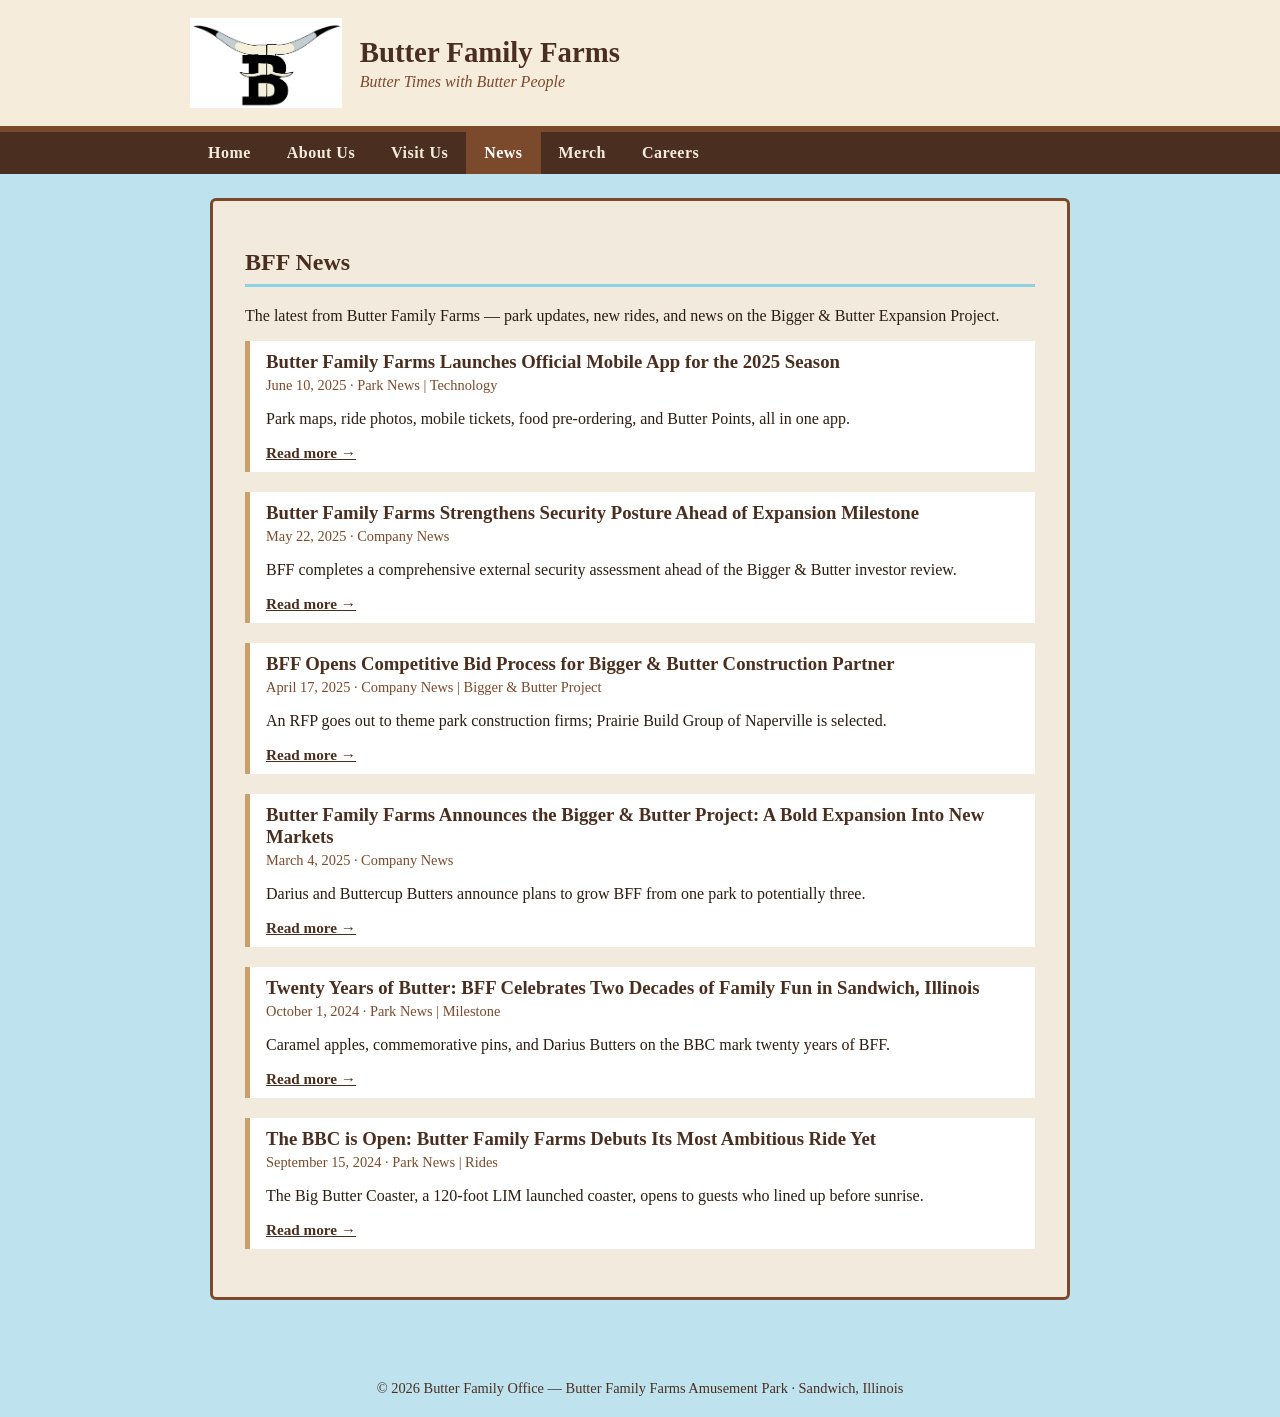
==== news/index.html @ 13c8bb12 "Add news section index page and article styles" ====
<!DOCTYPE html>
<html lang="en">
<head>
<meta charset="UTF-8">
<title>News | Butter Family Farms</title>
<meta name="viewport" content="width=device-width, initial-scale=1">
<link rel="stylesheet" href="../style.css">
</head>
<body>

<div class="ferris-bg">
  <div class="ferris-wheel">
    <div class="stand left"></div>
    <div class="stand right"></div>
    <div class="rim"></div>
    <div class="diag1"></div>
    <div class="diag2"></div>
    <div class="cabin"><span class="c1"></span></div>
    <div class="cabin"><span class="c2"></span></div>
    <div class="cabin"><span class="c3"></span></div>
    <div class="cabin"><span class="c4"></span></div>
    <div class="cabin"><span class="c5"></span></div>
    <div class="cabin"><span class="c6"></span></div>
    <div class="cabin"><span class="c7"></span></div>
    <div class="cabin"><span class="c8"></span></div>
  </div>
</div>

<header class="site-header">
  <div class="header-inner">
    <img class="logo" src="../images/logo.png" alt="Butter Family Farms Logo">
    <div class="site-title">
      <h1>Butter Family Farms</h1>
      <p>Butter Times with Butter People</p>
    </div>
  </div>
</header>

<nav class="site-nav">
  <ul>
    <li><a href="../index.html">Home</a></li>
    <li><a href="../about.html">About Us</a></li>
    <li><a href="../visit.html">Visit Us</a></li>
    <li><a href="index.html" class="active">News</a></li>
    <li><a href="../merch.html">Merch</a></li>
    <li><a href="../careers.html">Careers</a></li>
  </ul>
</nav>

<div class="wrap">
  <main>
    <h2>BFF News</h2>
    <p>The latest from Butter Family Farms &mdash; park updates, new rides, and news on the
      Bigger &amp; Butter Expansion Project.</p>

    <div class="news-item">
      <h3><a href="bff-mobile-app-launch.html">Butter Family Farms Launches Official Mobile App for the 2025 Season</a></h3>
      <div class="meta">June 10, 2025 &middot; Park News | Technology</div>
      <p>Park maps, ride photos, mobile tickets, food pre-ordering, and Butter Points, all in one app.</p>
      <a class="read-more" href="bff-mobile-app-launch.html">Read more &rarr;</a>
    </div>

    <div class="news-item">
      <h3><a href="bff-security-investment-2025.html">Butter Family Farms Strengthens Security Posture Ahead of Expansion Milestone</a></h3>
      <div class="meta">May 22, 2025 &middot; Company News</div>
      <p>BFF completes a comprehensive external security assessment ahead of the Bigger &amp; Butter investor review.</p>
      <a class="read-more" href="bff-security-investment-2025.html">Read more &rarr;</a>
    </div>

    <div class="news-item">
      <h3><a href="bigger-butter-contractor-bid-process.html">BFF Opens Competitive Bid Process for Bigger &amp; Butter Construction Partner</a></h3>
      <div class="meta">April 17, 2025 &middot; Company News | Bigger &amp; Butter Project</div>
      <p>An RFP goes out to theme park construction firms; Prairie Build Group of Naperville is selected.</p>
      <a class="read-more" href="bigger-butter-contractor-bid-process.html">Read more &rarr;</a>
    </div>

    <div class="news-item">
      <h3><a href="bigger-butter-project-announcement.html">Butter Family Farms Announces the Bigger &amp; Butter Project: A Bold Expansion Into New Markets</a></h3>
      <div class="meta">March 4, 2025 &middot; Company News</div>
      <p>Darius and Buttercup Butters announce plans to grow BFF from one park to potentially three.</p>
      <a class="read-more" href="bigger-butter-project-announcement.html">Read more &rarr;</a>
    </div>

    <div class="news-item">
      <h3><a href="bff-20th-anniversary.html">Twenty Years of Butter: BFF Celebrates Two Decades of Family Fun in Sandwich, Illinois</a></h3>
      <div class="meta">October 1, 2024 &middot; Park News | Milestone</div>
      <p>Caramel apples, commemorative pins, and Darius Butters on the BBC mark twenty years of BFF.</p>
      <a class="read-more" href="bff-20th-anniversary.html">Read more &rarr;</a>
    </div>

    <div class="news-item">
      <h3><a href="bbc-big-butter-coaster-opening.html">The BBC is Open: Butter Family Farms Debuts Its Most Ambitious Ride Yet</a></h3>
      <div class="meta">September 15, 2024 &middot; Park News | Rides</div>
      <p>The Big Butter Coaster, a 120-foot LIM launched coaster, opens to guests who lined up before sunrise.</p>
      <a class="read-more" href="bbc-big-butter-coaster-opening.html">Read more &rarr;</a>
    </div>
  </main>
</div>

<footer class="site-footer">
  &copy; 2026 Butter Family Office &mdash; Butter Family Farms Amusement Park &middot; Sandwich, Illinois
</footer>

</body>
</html>
---- style.css ----
/* Butter Family Farms - shared styles */

:root{
  --brown-dark: #4a2f21;
  --brown: #7b4a2d;
  --brown-light: #c9a06b;
  --cream: #f6ecdc;
  --sky: #bfe3ee;
  --sky-deep: #8fd0e3;
  --ink: #2c1c12;
}

*{ box-sizing: border-box; }

html, body{
  margin: 0;
  padding: 0;
  font-family: Georgia, 'Times New Roman', serif;
  color: var(--ink);
  background: var(--sky);
  min-height: 100%;
}

/* ---- animated ferris wheel background ---- */
.ferris-bg{
  position: fixed;
  inset: 0;
  z-index: -1;
  overflow: hidden;
  background: linear-gradient(to bottom, var(--sky) 0%, var(--sky-deep) 60%, var(--brown-light) 100%);
}

.ferris-wheel{
  position: absolute;
  bottom: 6%;
  right: 6%;
  width: 260px;
  height: 260px;
  opacity: 0.35;
}

.ferris-wheel .rim{
  position: absolute;
  inset: 0;
  border: 8px solid var(--brown);
  border-radius: 50%;
  animation: spin 18s linear infinite;
}

.ferris-wheel .rim::before,
.ferris-wheel .rim::after{
  content:"";
  position:absolute;
  background: var(--brown);
}
.ferris-wheel .rim::before{ /* vertical spoke */
  left: 50%; top: 0; bottom: 0; width: 6px; margin-left: -3px;
}
.ferris-wheel .rim::after{ /* horizontal spoke */
  top: 50%; left: 0; right: 0; height: 6px; margin-top: -3px;
}

.ferris-wheel .diag1, .ferris-wheel .diag2{
  position:absolute;
  inset: 0;
  animation: spin 18s linear infinite;
}
.ferris-wheel .diag1::before{
  content:"";
  position:absolute;
  top:0; left:50%; width:6px; height:100%;
  background: var(--brown);
  transform: translateX(-50%) rotate(45deg);
}
.ferris-wheel .diag2::before{
  content:"";
  position:absolute;
  top:0; left:50%; width:6px; height:100%;
  background: var(--brown);
  transform: translateX(-50%) rotate(-45deg);
}

.ferris-wheel .cabin{
  position:absolute;
  width: 22px;
  height: 22px;
  background: var(--brown-dark);
  border-radius: 4px;
  animation: spin 18s linear infinite;
}
.ferris-wheel .cabin span{
  position:absolute;
  display:block;
  width: 22px;
  height: 22px;
  background: var(--cream);
  border: 3px solid var(--brown-dark);
  border-radius: 4px;
  animation: counter-spin 18s linear infinite;
}
.ferris-wheel .c1{ top: -11px; left: 50%; margin-left: -11px; }
.ferris-wheel .c2{ top: 50%; left: -11px; margin-top: -11px; }
.ferris-wheel .c3{ top: 50%; right: -11px; margin-top: -11px; }
.ferris-wheel .c4{ bottom: -11px; left: 50%; margin-left: -11px; }
.ferris-wheel .c5{ top: 18%; left: 15%; }
.ferris-wheel .c6{ top: 18%; right: 15%; }
.ferris-wheel .c7{ bottom: 18%; left: 15%; }
.ferris-wheel .c8{ bottom: 18%; right: 15%; }

.ferris-wheel .stand{
  position:absolute;
  bottom: -50px;
  left: 50%;
  width: 4px;
  height: 60px;
  background: var(--brown-dark);
  transform-origin: bottom center;
}
.ferris-wheel .stand.left{ transform: translateX(-50%) rotate(18deg); left: 42%; }
.ferris-wheel .stand.right{ transform: translateX(-50%) rotate(-18deg); left: 58%; }

@keyframes spin{
  from{ transform: rotate(0deg); }
  to{ transform: rotate(360deg); }
}
@keyframes counter-spin{
  from{ transform: rotate(0deg); }
  to{ transform: rotate(-360deg); }
}

/* ---- layout ---- */
.wrap{
  max-width: 900px;
  margin: 0 auto;
  padding: 0 20px 60px;
}

header.site-header{
  background: var(--cream);
  border-bottom: 6px solid var(--brown);
  padding: 18px 20px;
}

.header-inner{
  max-width: 900px;
  margin: 0 auto;
  display: flex;
  align-items: center;
  gap: 18px;
  flex-wrap: wrap;
}

.header-inner img.logo{
  height: 90px;
  width: auto;
}

.site-title h1{
  margin: 0;
  font-size: 1.8rem;
  color: var(--brown-dark);
}
.site-title p{
  margin: 4px 0 0;
  font-style: italic;
  color: var(--brown);
}

nav.site-nav{
  background: var(--brown-dark);
}
nav.site-nav ul{
  list-style: none;
  margin: 0;
  padding: 0;
  max-width: 900px;
  margin: 0 auto;
  display: flex;
  flex-wrap: wrap;
}
nav.site-nav a{
  display: block;
  padding: 12px 18px;
  color: var(--cream);
  text-decoration: none;
  font-weight: bold;
  letter-spacing: 0.03em;
}
nav.site-nav a:hover, nav.site-nav a.active{
  background: var(--brown);
  color: #fff;
}

main{
  background: rgba(246, 236, 220, 0.94);
  margin-top: 24px;
  padding: 28px 32px;
  border: 3px solid var(--brown);
  border-radius: 6px;
}

main h2{
  color: var(--brown-dark);
  border-bottom: 3px solid var(--sky-deep);
  padding-bottom: 8px;
}

a{ color: var(--brown-dark); }

footer.site-footer{
  text-align: center;
  padding: 20px;
  color: var(--brown-dark);
  font-size: 0.9rem;
}

.badge{
  display: inline-block;
  background: var(--sky-deep);
  color: var(--brown-dark);
  padding: 3px 10px;
  border-radius: 12px;
  font-size: 0.85rem;
  font-weight: bold;
  margin-left: 8px;
}

.construction{
  background: repeating-linear-gradient(
    45deg,
    #f6d365,
    #f6d365 12px,
    var(--brown-dark) 12px,
    var(--brown-dark) 24px
  );
  color: #fff;
  text-align: center;
  padding: 14px;
  font-weight: bold;
  border-radius: 4px;
  margin-bottom: 20px;
  text-shadow: 1px 1px 2px #000;
}

.card-grid{
  display: grid;
  grid-template-columns: repeat(auto-fit, minmax(220px, 1fr));
  gap: 18px;
  margin-top: 18px;
}

.card{
  background: #fff;
  border: 2px solid var(--brown-light);
  border-radius: 6px;
  padding: 16px;
}
.card h3{
  margin-top: 0;
  color: var(--brown-dark);
}
.card .price{
  font-weight: bold;
  color: var(--brown);
  font-size: 1.1rem;
}

.job{
  border-left: 5px solid var(--sky-deep);
  padding: 10px 16px;
  margin-bottom: 20px;
  background: #fff;
}
.job h3{
  margin-bottom: 4px;
  color: var(--brown-dark);
}
.job .meta{
  font-size: 0.9rem;
  color: var(--brown);
  margin-bottom: 8px;
}

.btn{
  display: inline-block;
  background: var(--brown);
  color: #fff;
  padding: 10px 18px;
  border-radius: 4px;
  text-decoration: none;
  font-weight: bold;
  margin-top: 10px;
}
.btn:hover{
  background: var(--brown-dark);
}

.news-item{
  border-left: 5px solid var(--brown-light);
  padding: 10px 16px;
  margin-bottom: 20px;
  background: #fff;
}
.news-item h3{
  margin: 0 0 4px;
}
.news-item h3 a{
  color: var(--brown-dark);
  text-decoration: none;
}
.news-item h3 a:hover{ text-decoration: underline; }
.news-item .meta, .news-article .meta{
  font-size: 0.9rem;
  color: var(--brown);
  margin-bottom: 8px;
}
.read-more{
  font-weight: bold;
  font-size: 0.95rem;
}

.news-article{ line-height: 1.6; }
.news-article h2{ margin-bottom: 6px; }
.back-link{ margin-top: 0; }
.media-contact{
  margin-top: 28px;
  padding-top: 12px;
  border-top: 2px dashed var(--brown-light);
  font-size: 0.95rem;
}

@media (max-width: 600px){
  .header-inner{ flex-direction: column; text-align: center; }
  nav.site-nav ul{ justify-content: center; }
  .ferris-wheel{ width: 160px; height: 160px; right: 4%; bottom: 4%; }
}
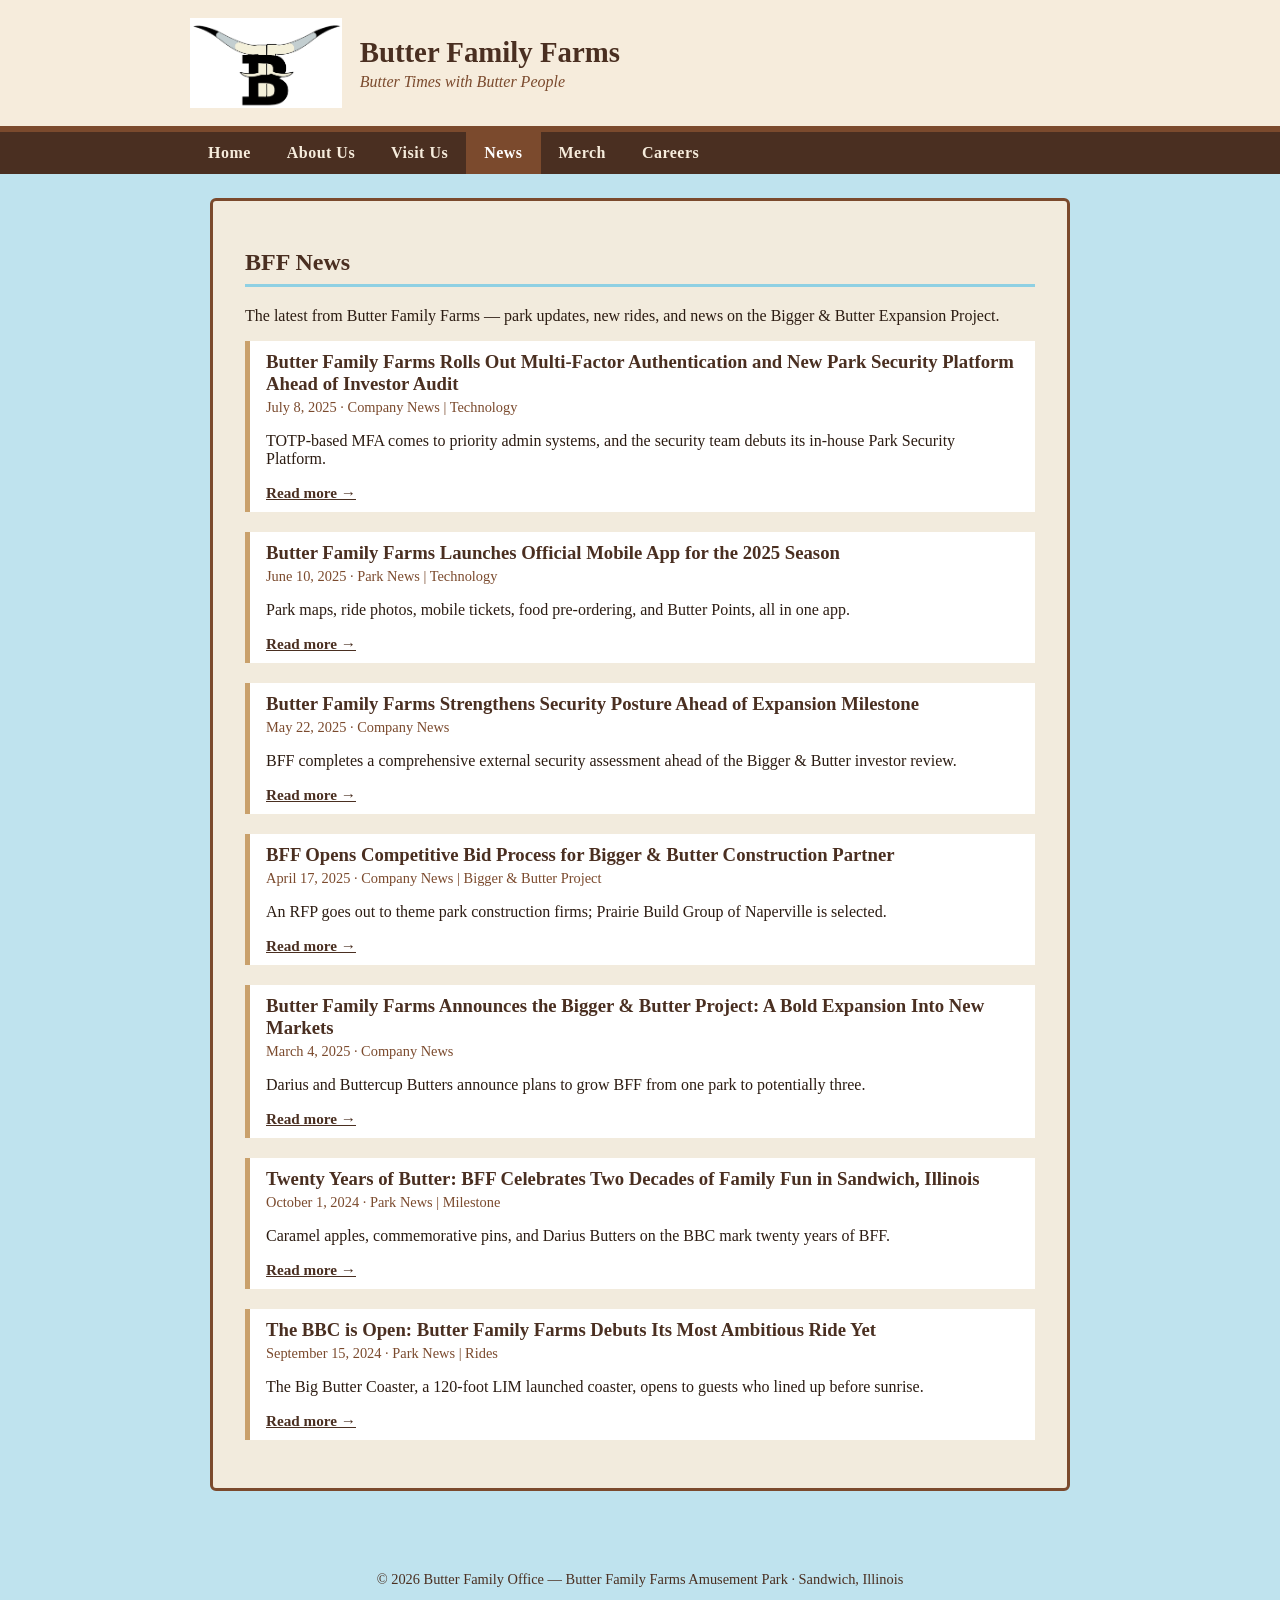
==== commit 480465ca: "Add MFA rollout and Park Security Platform press release" ====
--- a/news/index.html
+++ b/news/index.html
@@ -54,6 +54,13 @@
       Bigger &amp; Butter Expansion Project.</p>
 
     <div class="news-item">
+      <h3><a href="bff-mfa-park-security-platform.html">Butter Family Farms Rolls Out Multi-Factor Authentication and New Park Security Platform Ahead of Investor Audit</a></h3>
+      <div class="meta">July 8, 2025 &middot; Company News | Technology</div>
+      <p>TOTP-based MFA comes to priority admin systems, and the security team debuts its in-house Park Security Platform.</p>
+      <a class="read-more" href="bff-mfa-park-security-platform.html">Read more &rarr;</a>
+    </div>
+
+    <div class="news-item">
       <h3><a href="bff-mobile-app-launch.html">Butter Family Farms Launches Official Mobile App for the 2025 Season</a></h3>
       <div class="meta">June 10, 2025 &middot; Park News | Technology</div>
       <p>Park maps, ride photos, mobile tickets, food pre-ordering, and Butter Points, all in one app.</p>
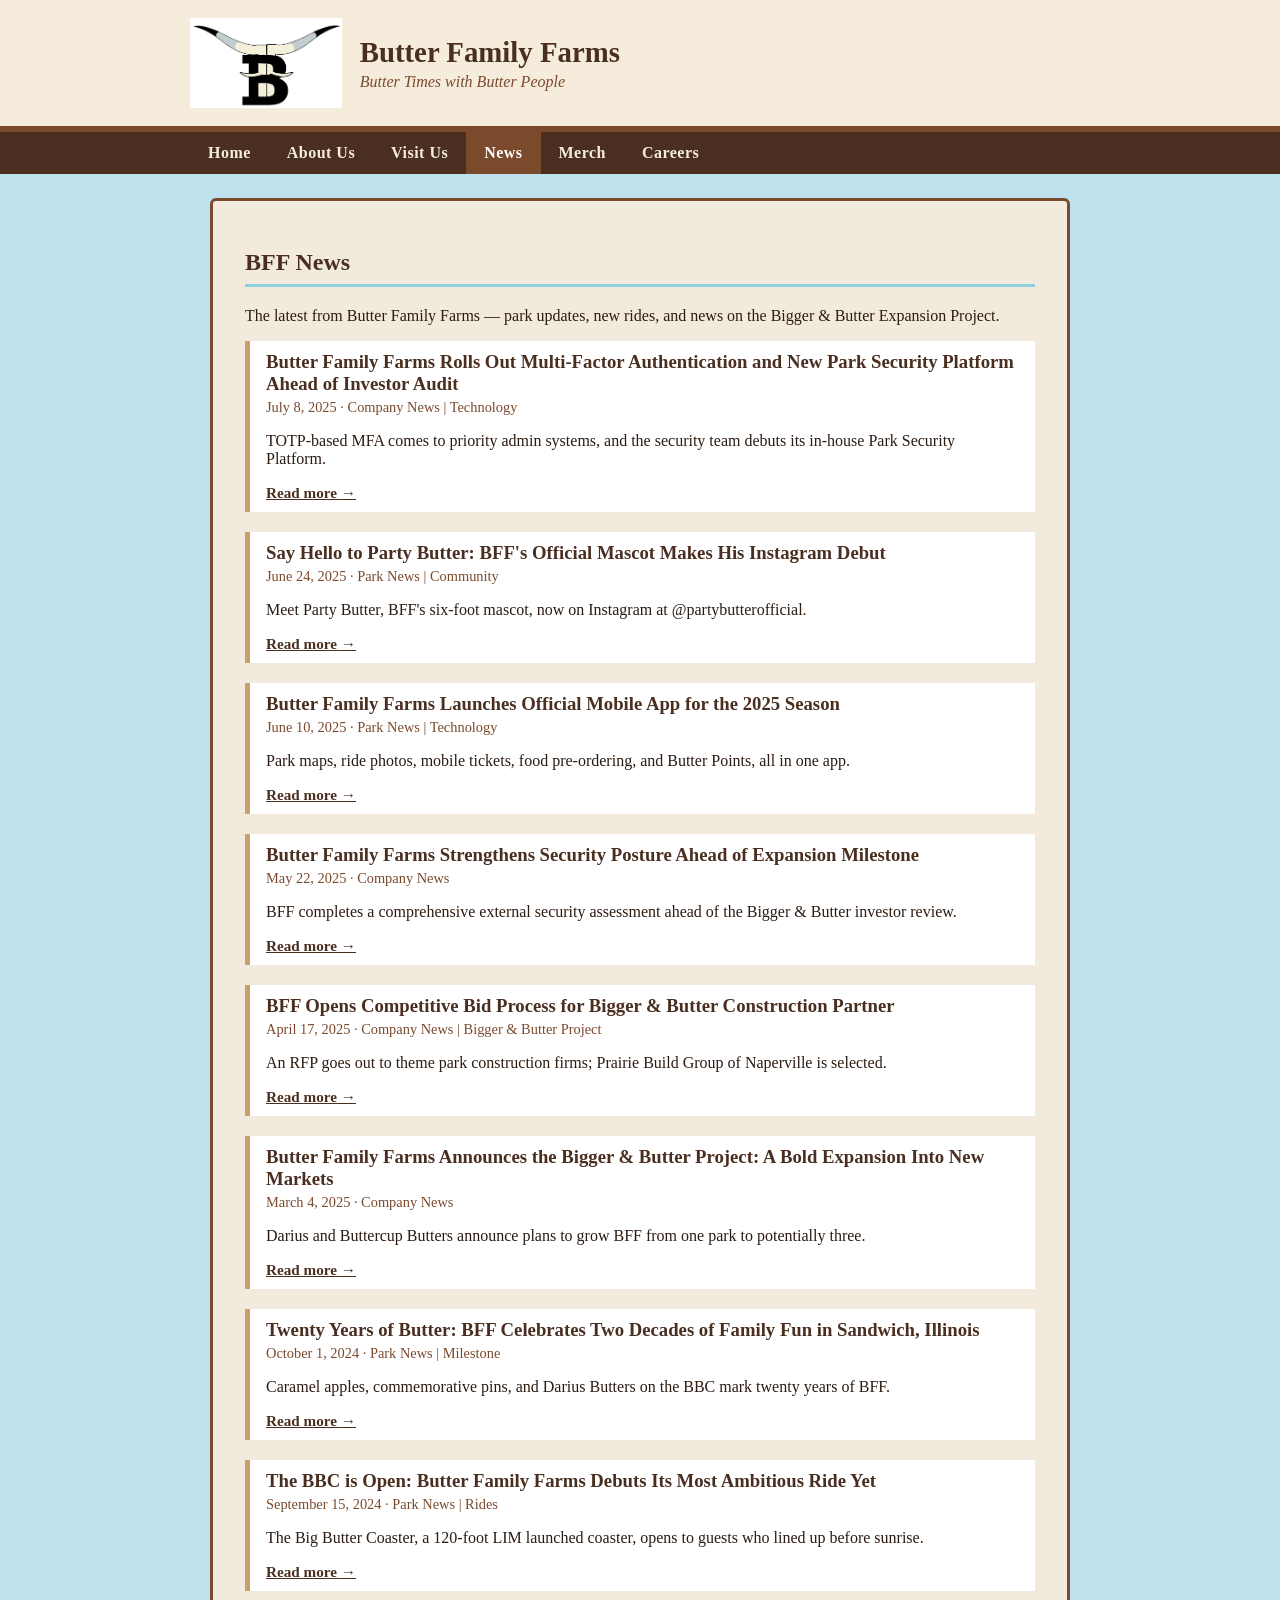
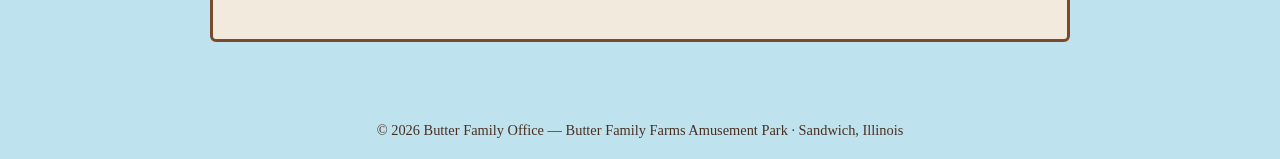
==== commit be96a3ba: "Add Party Butter Instagram launch article" ====
--- a/news/index.html
+++ b/news/index.html
@@ -61,6 +61,13 @@
     </div>
 
     <div class="news-item">
+      <h3><a href="party-butter-instagram-debut.html">Say Hello to Party Butter: BFF's Official Mascot Makes His Instagram Debut</a></h3>
+      <div class="meta">June 24, 2025 &middot; Park News | Community</div>
+      <p>Meet Party Butter, BFF's six-foot mascot, now on Instagram at @partybutterofficial.</p>
+      <a class="read-more" href="party-butter-instagram-debut.html">Read more &rarr;</a>
+    </div>
+
+    <div class="news-item">
       <h3><a href="bff-mobile-app-launch.html">Butter Family Farms Launches Official Mobile App for the 2025 Season</a></h3>
       <div class="meta">June 10, 2025 &middot; Park News | Technology</div>
       <p>Park maps, ride photos, mobile tickets, food pre-ordering, and Butter Points, all in one app.</p>
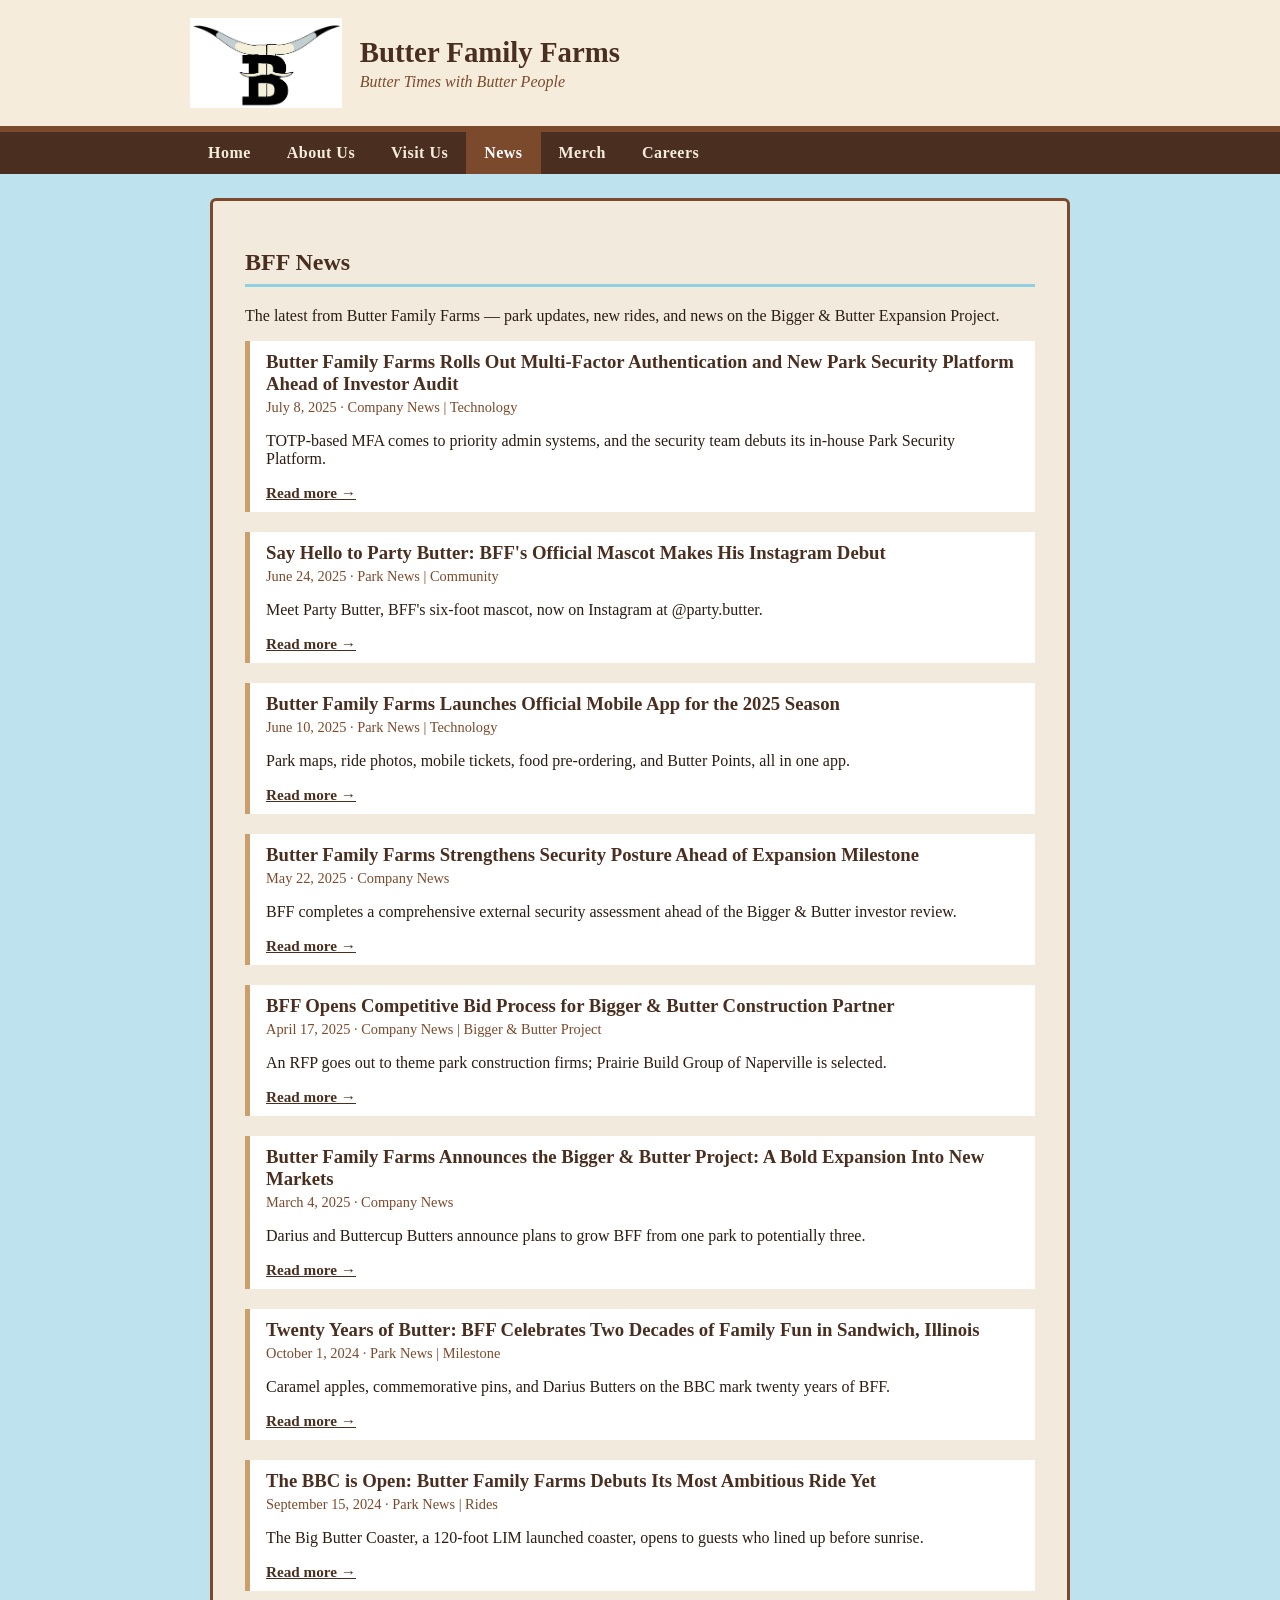
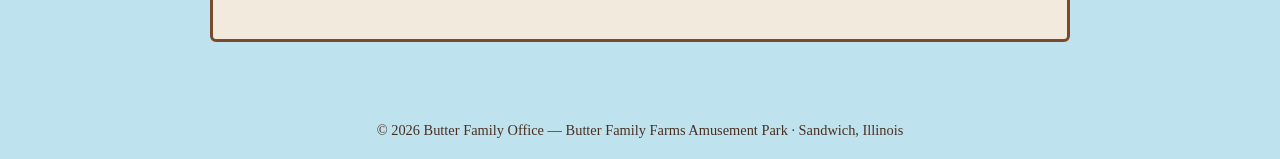
==== commit 13fab97e: "Update Party Butter Instagram handle to @party.butter" ====
--- a/news/index.html
+++ b/news/index.html
@@ -63,7 +63,7 @@
     <div class="news-item">
       <h3><a href="party-butter-instagram-debut.html">Say Hello to Party Butter: BFF's Official Mascot Makes His Instagram Debut</a></h3>
       <div class="meta">June 24, 2025 &middot; Park News | Community</div>
-      <p>Meet Party Butter, BFF's six-foot mascot, now on Instagram at @partybutterofficial.</p>
+      <p>Meet Party Butter, BFF's six-foot mascot, now on Instagram at @party.butter.</p>
       <a class="read-more" href="party-butter-instagram-debut.html">Read more &rarr;</a>
     </div>
 
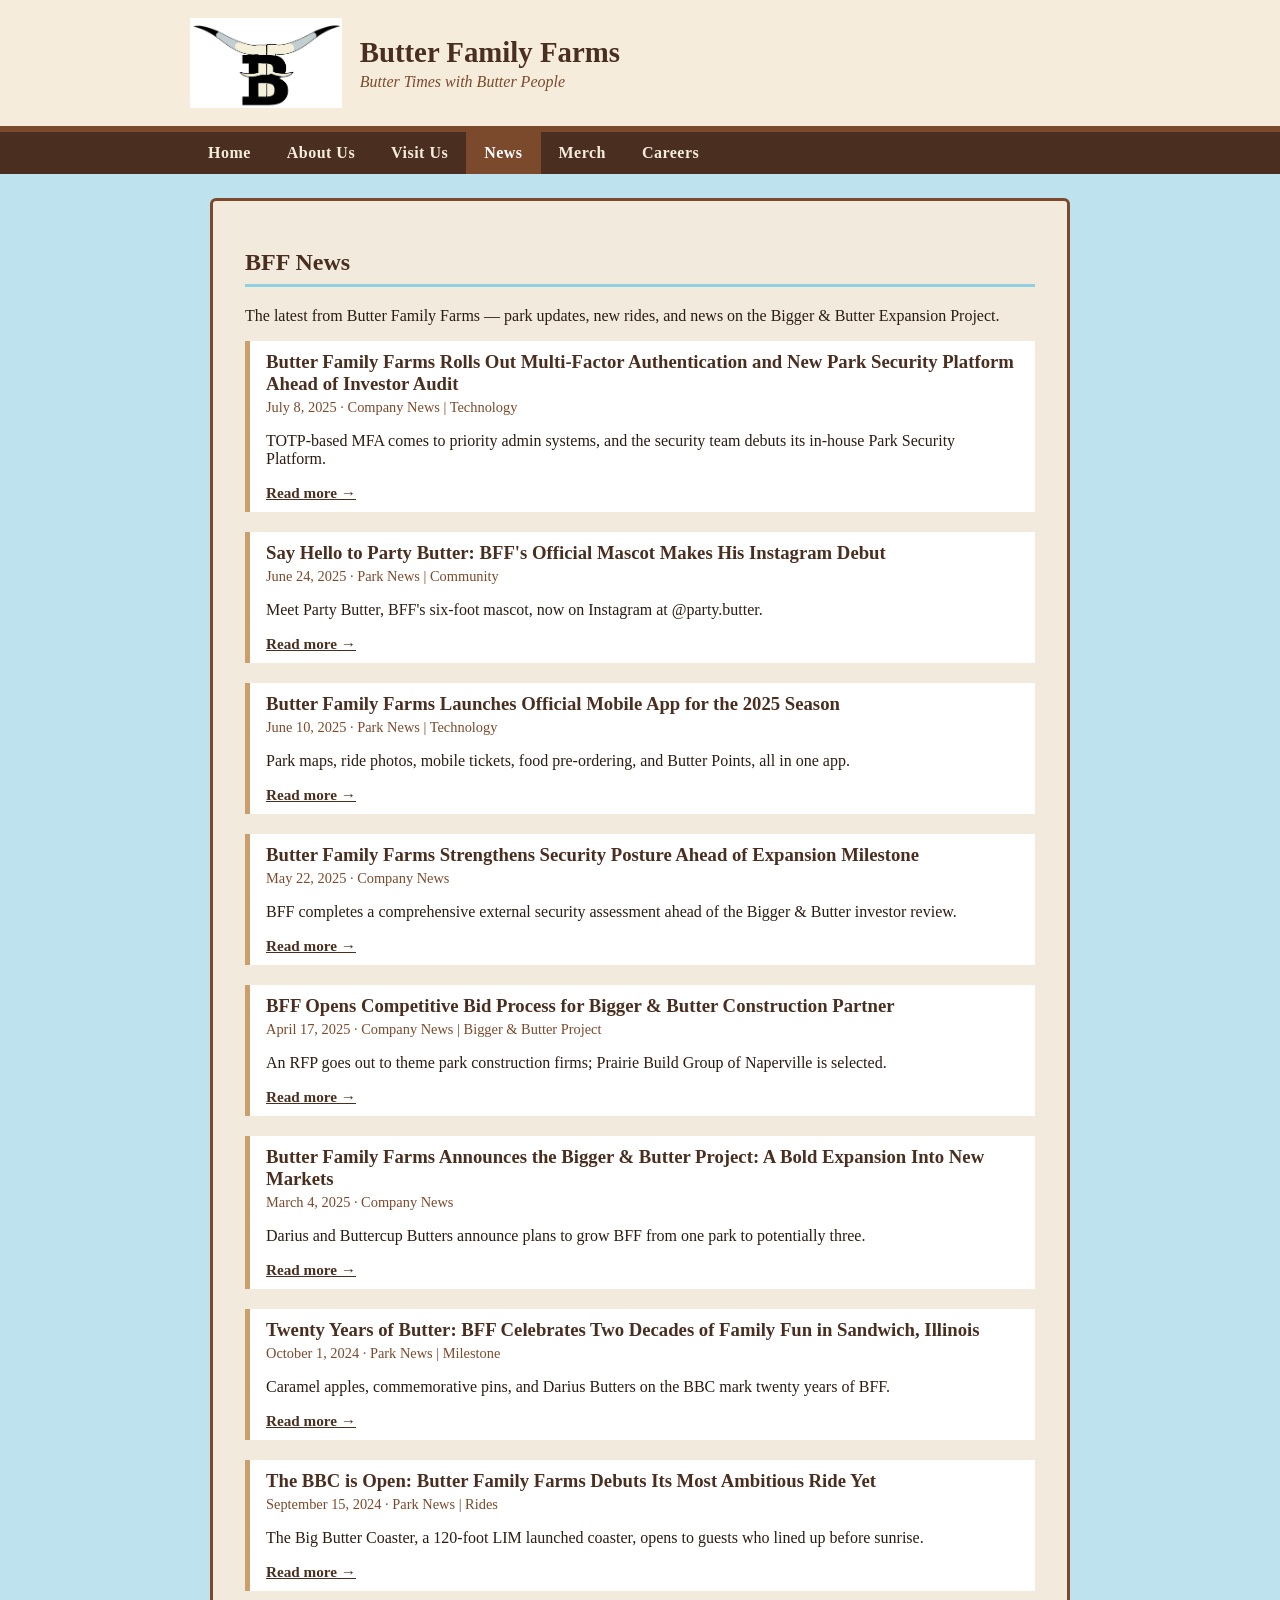
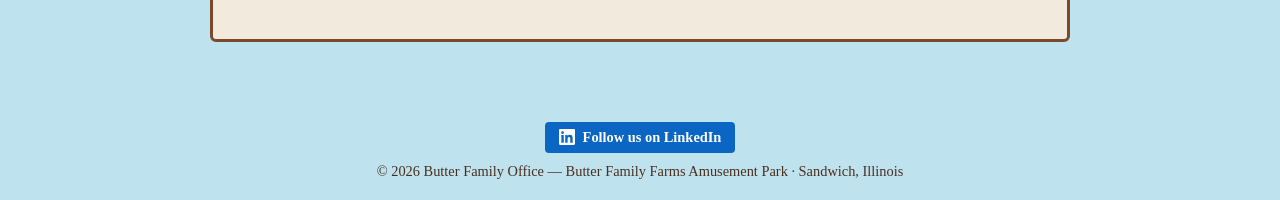
==== commit d75f4930: "Add LinkedIn link to footer" ====
--- a/news/index.html
+++ b/news/index.html
@@ -112,6 +112,12 @@
 </div>
 
 <footer class="site-footer">
+  <div class="social-links">
+    <a class="social-btn" href="https://www.linkedin.com/company/butter-family-farms" target="_blank" rel="noopener">
+      <svg viewBox="0 0 24 24" width="16" height="16" aria-hidden="true"><path fill="currentColor" d="M20.45 20.45h-3.56v-5.57c0-1.33-.02-3.04-1.85-3.04-1.85 0-2.14 1.45-2.14 2.94v5.67H9.35V9h3.41v1.56h.05c.48-.9 1.64-1.85 3.37-1.85 3.6 0 4.27 2.37 4.27 5.46v6.28zM5.34 7.43a2.06 2.06 0 1 1 0-4.13 2.06 2.06 0 0 1 0 4.13zM7.12 20.45H3.56V9h3.56v11.45zM22.22 0H1.77C.79 0 0 .77 0 1.73v20.54C0 23.23.79 24 1.77 24h20.45c.98 0 1.78-.77 1.78-1.73V1.73C24 .77 23.2 0 22.22 0z"/></svg>
+      Follow us on LinkedIn
+    </a>
+  </div>
   &copy; 2026 Butter Family Office &mdash; Butter Family Farms Amusement Park &middot; Sandwich, Illinois
 </footer>
 
--- a/style.css
+++ b/style.css
@@ -329,6 +329,21 @@
   font-size: 0.95rem;
 }
 
+.social-links{ margin-bottom: 10px; }
+.social-btn{
+  display: inline-flex;
+  align-items: center;
+  gap: 8px;
+  background: #0a66c2;
+  color: #fff;
+  padding: 7px 14px;
+  border-radius: 4px;
+  text-decoration: none;
+  font-weight: bold;
+  font-size: 0.9rem;
+}
+.social-btn:hover{ background: #004182; }
+
 @media (max-width: 600px){
   .header-inner{ flex-direction: column; text-align: center; }
   nav.site-nav ul{ justify-content: center; }
